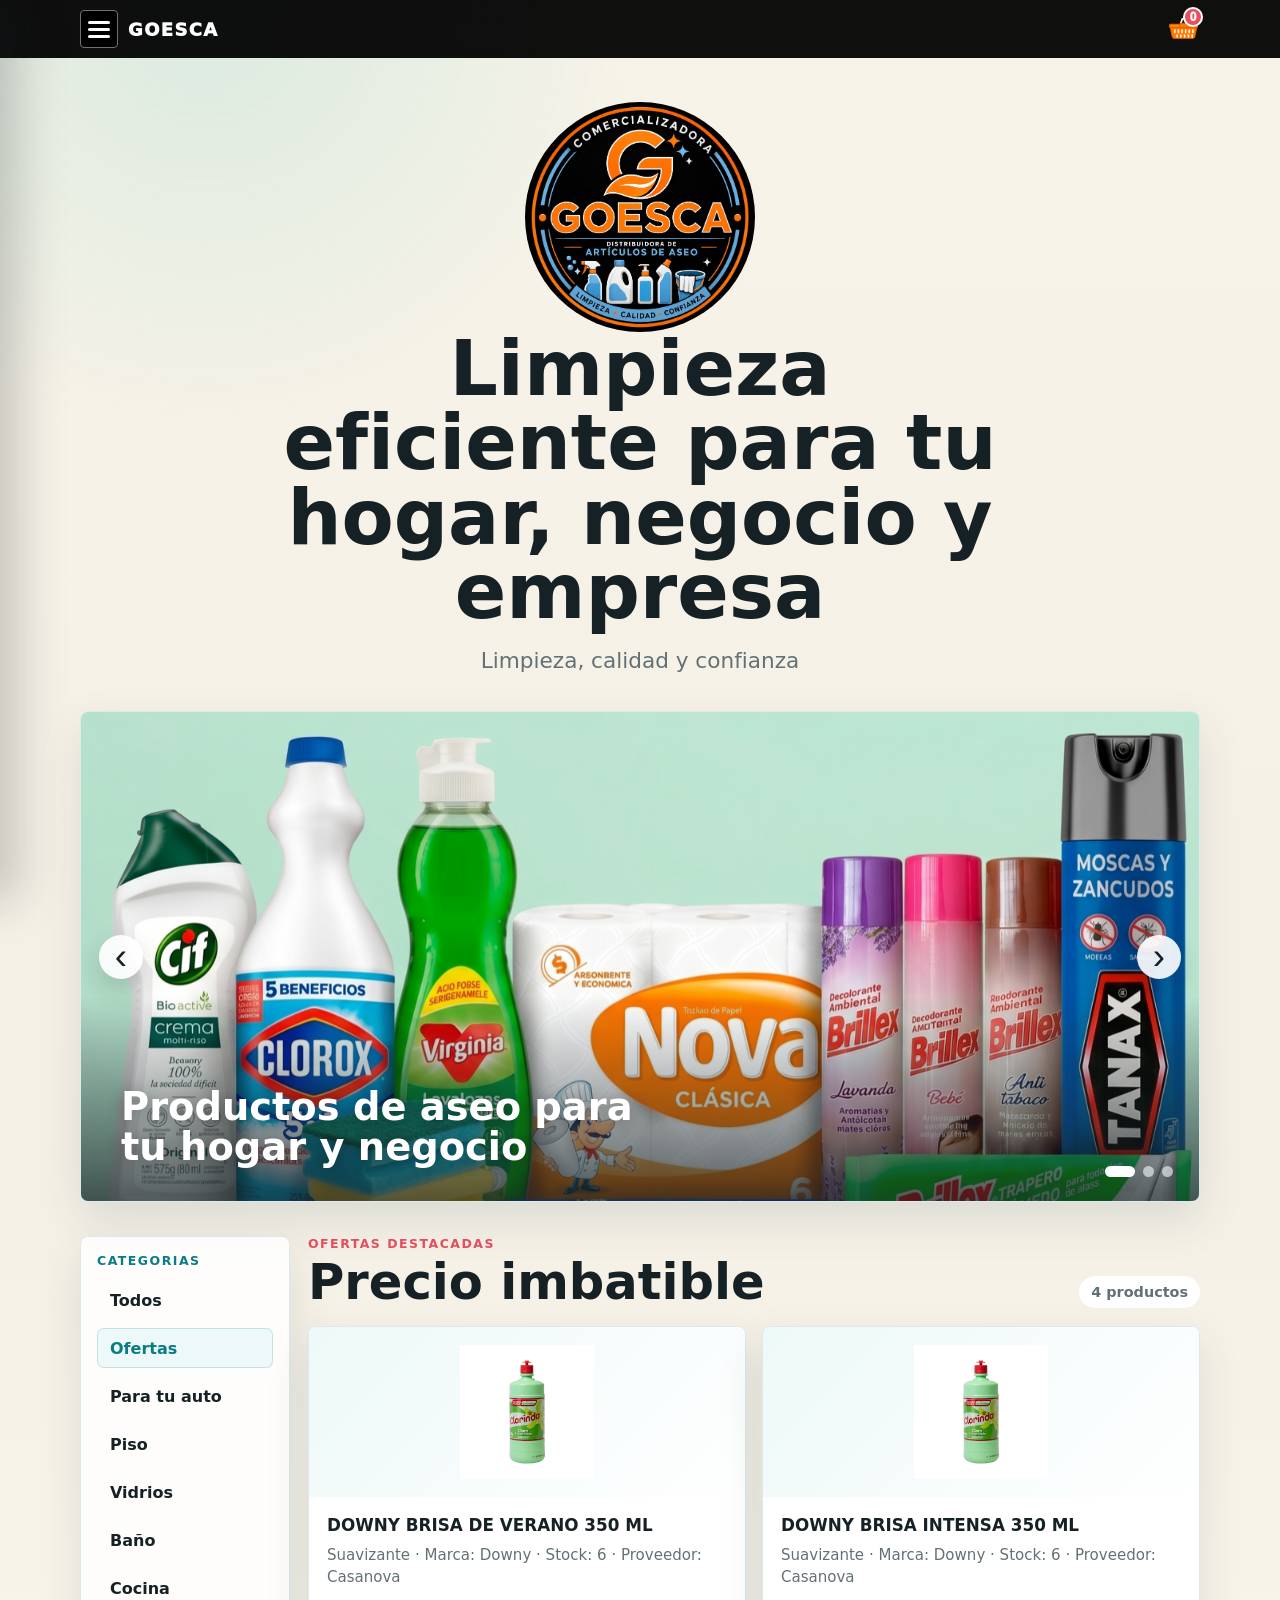
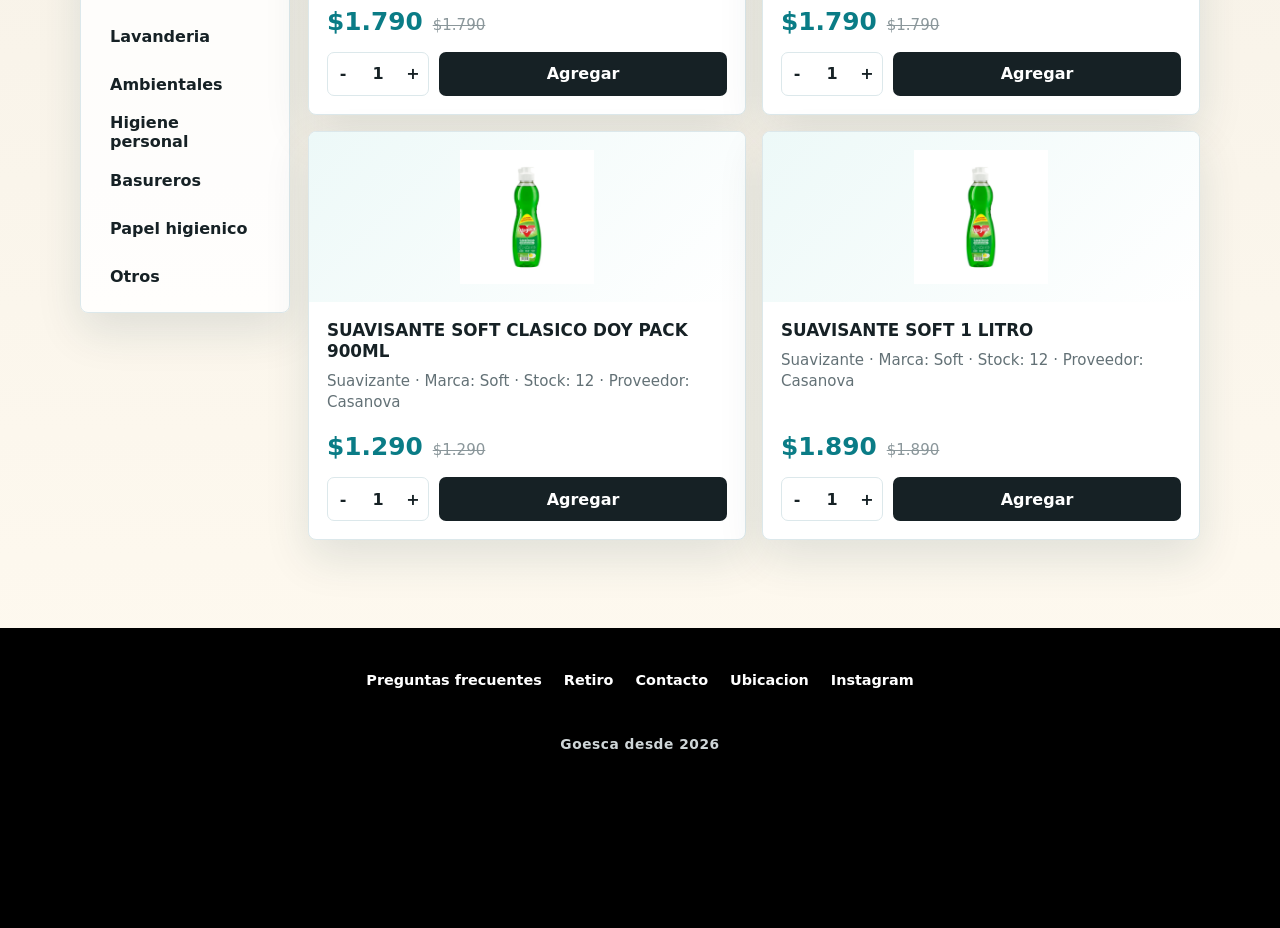
==== index.html @ 882b0012 "Add files via upload" ====
<!doctype html>
<html lang="es">
  <head>
    <meta charset="UTF-8" />
    <meta name="viewport" content="width=device-width, initial-scale=1.0" />
    <title>Goesca | Articulos de aseo</title>
    <link rel="stylesheet" href="styles.css" />
  </head>
  <body>
    <header class="top-bar" aria-label="Barra superior">
      <button class="top-icon-button menu-toggle" type="button" aria-label="Abrir menu de categorias" data-open-menu>
        <span></span>
        <span></span>
        <span></span>
      </button>
      <a class="top-brand" href="#main-title" aria-label="Ir al inicio">Goesca</a>
      <button class="top-icon-button cart-toggle" type="button" aria-label="Ver carrito" data-open-cart>
        <img class="cart-symbol" src="assets/cart-basket.svg" alt="" aria-hidden="true" />
        <span class="top-cart-count" id="top-cart-count">0</span>
      </button>
    </header>

    <div class="drawer-overlay" data-close-menu></div>
    <nav class="side-drawer" aria-label="Menu lateral de categorias" id="side-drawer">
      <div class="side-drawer-header">
        <strong>Goesca</strong>
        <button class="drawer-close" type="button" aria-label="Cerrar menu" data-close-menu>×</button>
      </div>
      <a class="drawer-link" href="index.html">Inicio</a>
      <details class="drawer-products" open>
        <summary>Nuestros productos</summary>
        <div class="drawer-category-list" data-drawer-categories></div>
      </details>
      <a class="drawer-link" href="faq.html">Preguntas frecuentes</a>
      <a class="drawer-login-card" href="admin.html">Iniciar sesion</a>
    </nav>

    <main class="page-shell">
      <section class="brand-hero" aria-labelledby="main-title">
        <img class="brand-logo" src="assets/logo-goesca.jpg" alt="Logo Goesca" />
        <h1 id="main-title">Limpieza eficiente para tu hogar, negocio y empresa</h1>
        <p class="slogan">Limpieza, calidad y confianza</p>
      </section>

      <section class="photo-carousel" aria-label="Fotos destacadas de Goesca">
        <div class="carousel-track" id="carousel-track">
          <figure class="carousel-slide is-active">
            <img src="assets/carousel-goesca-products.png" alt="Productos de aseo Goesca" />
            <figcaption>Productos de aseo para tu hogar y negocio</figcaption>
          </figure>
          <figure class="carousel-slide">
            <img src="assets/carousel-2.png" alt="Detergente liquido Bio Frescura" />
            <figcaption>Lavanderia para el dia a dia</figcaption>
          </figure>
          <figure class="carousel-slide">
            <img src="assets/carousel-3.png" alt="Papel higienico" />
            <figcaption>Papel y confort para tu negocio</figcaption>
          </figure>
        </div>
        <button class="carousel-button carousel-button-prev" type="button" aria-label="Foto anterior" data-carousel-prev>&lsaquo;</button>
        <button class="carousel-button carousel-button-next" type="button" aria-label="Foto siguiente" data-carousel-next>&rsaquo;</button>
        <div class="carousel-dots" aria-label="Seleccionar foto">
          <button class="carousel-dot is-active" type="button" aria-label="Ver foto 1" data-carousel-dot="0"></button>
          <button class="carousel-dot" type="button" aria-label="Ver foto 2" data-carousel-dot="1"></button>
          <button class="carousel-dot" type="button" aria-label="Ver foto 3" data-carousel-dot="2"></button>
        </div>
      </section>

      <section class="shop-area" aria-labelledby="hot-sales-title">
        <aside class="category-menu" id="categorias" aria-label="Categorias de articulos">
          <p class="menu-label">Categorias</p>
          <div class="category-list" id="category-list"></div>
        </aside>

        <section class="hot-sales" aria-labelledby="hot-sales-title">
          <div class="section-heading">
            <div>
              <p>Ofertas destacadas</p>
              <h2 id="hot-sales-title">Precio imbatible</h2>
            </div>
            <span class="product-count" id="product-count"></span>
          </div>
          <div class="product-grid" id="product-grid"></div>
        </section>

      </section>
    </main>

    <footer class="site-footer">
      <nav class="footer-links" aria-label="Enlaces inferiores">
        <a href="faq.html">Preguntas frecuentes</a>
        <a href="faq.html#retiro">Retiro</a>
        <a href="faq.html#contacto">Contacto</a>
        <a href="https://maps.app.goo.gl/M8QAmftdqfiFnwHV7" target="_blank" rel="noopener noreferrer">Ubicacion</a>
        <a href="https://www.instagram.com/" target="_blank" rel="noopener noreferrer">Instagram</a>
      </nav>
      <p>Goesca desde 2026</p>
    </footer>

    <script src="products.js"></script>
    <script src="script.js"></script>
  </body>
</html>
---- styles.css ----
:root {
  color-scheme: light;
  --ink: #162125;
  --muted: #637176;
  --paper: #f5f0e6;
  --surface: #ffffff;
  --teal: #0a7c86;
  --mint: #23b7a6;
  --yellow: #f5c542;
  --rose: #e84f5f;
  --line: #dce8eb;
  --shadow: 0 18px 45px rgba(13, 61, 68, 0.12);
}

* {
  box-sizing: border-box;
}

body {
  margin: 0;
  min-height: 100vh;
  font-family: Inter, ui-sans-serif, system-ui, -apple-system, BlinkMacSystemFont, "Segoe UI", sans-serif;
  color: var(--ink);
  background:
    radial-gradient(circle at 16% 0%, rgba(35, 183, 166, 0.14), transparent 28rem),
    linear-gradient(180deg, #f8f3e9 0%, var(--paper) 48%, #fffaf0 100%);
}

.top-bar {
  position: sticky;
  top: 0;
  z-index: 20;
  width: 100%;
  min-height: 58px;
  display: grid;
  grid-template-columns: auto 1fr auto;
  align-items: center;
  gap: 10px;
  border-bottom: 0;
  padding: 8px max(16px, calc((100vw - 1120px) / 2));
  background: rgba(0, 0, 0, 0.94);
  backdrop-filter: blur(14px);
}

.top-bar::before {
  content: "";
  position: absolute;
  left: 0;
  right: 0;
  top: -90px;
  height: 90px;
  background: #000;
}

.top-brand {
  justify-self: start;
  display: inline-flex;
  align-items: center;
  color: #fff;
  font-size: 1.12rem;
  font-weight: 950;
  letter-spacing: 0.08em;
  text-decoration: none;
  text-transform: uppercase;
}

.top-brand:hover {
  color: #f68b1f;
}

.top-icon-button {
  position: relative;
  width: 38px;
  height: 38px;
  border: 0;
  border-radius: 0;
  display: grid;
  place-items: center;
  background: transparent;
  color: #fff;
  cursor: pointer;
  box-shadow: none;
}

.top-icon-button:hover {
  color: #f68b1f;
}

.menu-toggle {
  justify-self: start;
  width: 38px;
  height: 38px;
  border: 1px solid #6c7376;
  border-radius: 4px;
  display: flex;
  flex-direction: column;
  gap: 4px;
  align-items: center;
  justify-content: center;
  background: #000;
}

.menu-toggle span {
  width: 22px;
  height: 3px;
  display: block;
  border-radius: 999px;
  background: currentColor;
}

.menu-toggle:hover {
  border-color: #f68b1f;
  background: #111;
  color: #f68b1f;
}

.cart-toggle {
  justify-self: end;
}

.cart-symbol {
  width: 31px;
  height: 25px;
  display: block;
  object-fit: contain;
}

.top-cart-count {
  position: absolute;
  top: -3px;
  right: -3px;
  min-width: 20px;
  min-height: 20px;
  display: grid;
  place-items: center;
  border: 2px solid #fff;
  border-radius: 999px;
  background: var(--rose);
  color: #fff;
  font-size: 0.75rem;
  font-weight: 950;
}

.drawer-overlay {
  position: fixed;
  inset: 0;
  z-index: 30;
  background: rgba(22, 33, 37, 0.34);
  opacity: 0;
  pointer-events: none;
  transition: opacity 220ms ease;
}

.side-drawer {
  position: fixed;
  inset: 0 auto 0 0;
  z-index: 31;
  width: min(330px, 86vw);
  display: flex;
  flex-direction: column;
  padding: 18px;
  overflow: auto;
  background: #fffaf0;
  box-shadow: 18px 0 45px rgba(22, 33, 37, 0.22);
  transform: translateX(-100%);
  transition: transform 240ms ease;
}

.menu-is-open .drawer-overlay {
  opacity: 1;
  pointer-events: auto;
}

.menu-is-open .side-drawer {
  transform: translateX(0);
}

.side-drawer-header {
  display: flex;
  align-items: center;
  justify-content: space-between;
  gap: 12px;
  margin-bottom: 18px;
  color: var(--teal);
  font-size: 1.35rem;
  text-transform: uppercase;
}

.drawer-close {
  width: 38px;
  height: 38px;
  border: 0;
  background: transparent;
  color: var(--ink);
  font-size: 2rem;
  line-height: 1;
  cursor: pointer;
}

.drawer-link,
.drawer-category-link {
  min-height: 42px;
  display: flex;
  align-items: center;
  border-radius: 7px;
  padding: 0 12px;
  color: var(--ink);
  font-weight: 850;
  text-decoration: none;
}

.drawer-link:hover,
.drawer-category-link:hover,
.drawer-category-link.is-active {
  background: #edf9f8;
  color: var(--teal);
}

.drawer-products {
  margin: 8px 0;
}

.drawer-products summary {
  min-height: 44px;
  border-radius: 7px;
  display: flex;
  align-items: center;
  justify-content: space-between;
  padding: 0 12px;
  background: #fff3e6;
  color: #9f3c00;
  font-weight: 950;
  cursor: pointer;
  list-style: none;
}

.drawer-products summary::-webkit-details-marker {
  display: none;
}

.drawer-products summary::after {
  content: "+";
  font-size: 1.2rem;
  line-height: 1;
}

.drawer-products[open] summary::after {
  content: "-";
}

.drawer-category-list {
  display: grid;
  gap: 6px;
  padding: 8px 0 4px 10px;
}

.faq-page {
  display: grid;
  gap: 12px;
}

.faq-item {
  border: 1px solid var(--line);
  border-radius: 8px;
  padding: 14px 16px;
  background: #fff;
}

.faq-item summary {
  color: var(--ink);
  font-weight: 950;
  cursor: pointer;
}

.faq-item p {
  margin: 10px 0 0;
  color: var(--muted);
  line-height: 1.5;
}

.drawer-login-card {
  width: 100%;
  min-height: 62px;
  margin-top: auto;
  border-radius: 8px;
  display: grid;
  place-items: center;
  padding: 14px;
  background: #000;
  color: #fff;
  font-size: 0.9rem;
  font-weight: 950;
  line-height: 1.15;
  text-align: center;
  text-decoration: none;
  text-transform: uppercase;
}

.drawer-login-card:hover {
  background: var(--teal);
}

.page-shell {
  width: min(1120px, calc(100% - 32px));
  margin: 0 auto;
  padding: 26px 0 64px;
}

.brand-hero {
  min-height: 46vh;
  display: flex;
  flex-direction: column;
  align-items: center;
  justify-content: center;
  text-align: center;
  padding: 18px 0 34px;
}

.brand-logo {
  width: clamp(150px, 24vw, 230px);
  aspect-ratio: 1;
  object-fit: contain;
  border-radius: 50%;
  animation: riseIn 700ms ease-out both;
}

h1,
h2,
p {
  margin-top: 0;
}

h1 {
  width: min(780px, 100%);
  margin-bottom: 14px;
  font-size: clamp(2.2rem, 6vw, 4.75rem);
  line-height: 0.98;
  letter-spacing: 0;
}

.slogan {
  width: min(650px, 100%);
  margin-bottom: 0;
  color: var(--muted);
  font-size: clamp(1.05rem, 2vw, 1.35rem);
  line-height: 1.55;
}

.photo-carousel {
  position: relative;
  overflow: hidden;
  border: 1px solid rgba(10, 124, 134, 0.14);
  border-radius: 8px;
  background: var(--surface);
  box-shadow: var(--shadow);
}

.carousel-track {
  position: relative;
  aspect-ratio: 16 / 7;
  min-height: 240px;
}

.carousel-slide {
  position: absolute;
  inset: 0;
  margin: 0;
  opacity: 0;
  transition: opacity 420ms ease;
}

.carousel-slide.is-active {
  opacity: 1;
}

.carousel-slide img {
  width: 100%;
  height: 100%;
  display: block;
  object-fit: cover;
  object-position: center;
  background:
    linear-gradient(90deg, rgba(246, 139, 31, 0.08), rgba(10, 124, 134, 0.09)),
    #fff;
}

.carousel-slide::after {
  content: "";
  position: absolute;
  inset: auto 0 0;
  height: 42%;
  background: linear-gradient(180deg, transparent, rgba(22, 33, 37, 0.72));
}

.carousel-slide figcaption {
  position: absolute;
  left: clamp(18px, 4vw, 40px);
  bottom: 34px;
  z-index: 1;
  max-width: min(560px, calc(100% - 120px));
  color: #fff;
  font-size: clamp(1.35rem, 3vw, 2.6rem);
  font-weight: 900;
  line-height: 1.05;
  text-shadow: 0 2px 16px rgba(0, 0, 0, 0.28);
}

.carousel-button {
  position: absolute;
  top: 50%;
  z-index: 2;
  width: 44px;
  height: 44px;
  border: 0;
  border-radius: 999px;
  display: grid;
  place-items: center;
  background: rgba(255, 255, 255, 0.9);
  color: var(--ink);
  font-size: 2.3rem;
  line-height: 1;
  cursor: pointer;
  transform: translateY(-50%);
  box-shadow: 0 10px 25px rgba(22, 33, 37, 0.16);
}

.carousel-button:hover {
  background: var(--teal);
  color: #fff;
}

.carousel-button-prev {
  left: 18px;
}

.carousel-button-next {
  right: 18px;
}

.carousel-dots {
  position: absolute;
  right: 26px;
  bottom: 24px;
  z-index: 2;
  display: flex;
  gap: 8px;
}

.carousel-dot {
  width: 11px;
  height: 11px;
  padding: 0;
  border: 0;
  border-radius: 999px;
  background: rgba(255, 255, 255, 0.58);
  cursor: pointer;
}

.carousel-dot.is-active {
  width: 30px;
  background: #fff;
}

.shop-area {
  display: grid;
  grid-template-columns: 210px minmax(0, 1fr);
  align-items: start;
  gap: 18px;
  padding-top: 34px;
}

.category-menu {
  position: sticky;
  top: 18px;
  border: 1px solid var(--line);
  border-radius: 8px;
  background: rgba(255, 255, 255, 0.82);
  box-shadow: var(--shadow);
}

.category-menu {
  padding: 16px;
}

.menu-label {
  margin-bottom: 12px;
  color: var(--teal);
  font-size: 0.78rem;
  font-weight: 900;
  letter-spacing: 0.12em;
  text-transform: uppercase;
}

.category-list {
  display: grid;
  gap: 8px;
}

.category-button {
  width: 100%;
  min-height: 40px;
  border: 1px solid transparent;
  border-radius: 7px;
  display: flex;
  align-items: center;
  padding: 0 12px;
  background: transparent;
  color: var(--ink);
  font: inherit;
  font-weight: 750;
  text-align: left;
  text-decoration: none;
  cursor: pointer;
}

.category-button:hover,
.category-button.is-active {
  border-color: rgba(10, 124, 134, 0.18);
  background: #edf9f8;
  color: var(--teal);
}

.section-heading {
  display: flex;
  align-items: end;
  justify-content: space-between;
  gap: 24px;
  margin-bottom: 18px;
}

.section-heading p {
  margin-bottom: 7px;
  color: var(--rose);
  font-weight: 800;
  text-transform: uppercase;
  font-size: 0.78rem;
  letter-spacing: 0.12em;
}

.section-heading h2 {
  margin-bottom: 0;
  font-size: clamp(1.9rem, 4vw, 3.1rem);
  line-height: 1;
}

.product-count {
  flex: 0 0 auto;
  border-radius: 999px;
  padding: 8px 12px;
  background: #fff;
  color: var(--muted);
  font-size: 0.9rem;
  font-weight: 800;
}

.product-grid {
  display: grid;
  grid-template-columns: repeat(2, minmax(0, 1fr));
  gap: 16px;
}

.product-card {
  position: relative;
  display: flex;
  min-height: 320px;
  flex-direction: column;
  overflow: hidden;
  border: 1px solid var(--line);
  border-radius: 8px;
  background: var(--surface);
  box-shadow: var(--shadow);
}

.sale-badge {
  position: absolute;
  top: 14px;
  left: 14px;
  z-index: 1;
  border-radius: 999px;
  padding: 7px 10px;
  background: var(--rose);
  color: #fff;
  font-size: 0.78rem;
  font-weight: 800;
}

.product-visual {
  display: grid;
  min-height: 142px;
  place-items: center;
  background: linear-gradient(135deg, #edf9f8 0%, #ffffff 100%);
}

.product-photo {
  width: 100%;
  height: 170px;
  display: block;
  object-fit: contain;
  padding: 18px;
}

.product-icon {
  position: relative;
  width: 86px;
  height: 92px;
}

.product-icon::before,
.product-icon::after {
  content: "";
  position: absolute;
  display: block;
}

.visual-bottle::before {
  left: 27px;
  top: 18px;
  width: 34px;
  height: 64px;
  border-radius: 10px 10px 14px 14px;
  background: var(--mint);
}

.visual-bottle::after {
  left: 34px;
  top: 5px;
  width: 20px;
  height: 19px;
  border-radius: 5px 5px 2px 2px;
  background: var(--teal);
  box-shadow: 0 31px 0 7px rgba(255, 255, 255, 0.72);
}

.visual-cloth::before {
  left: 8px;
  top: 26px;
  width: 70px;
  height: 48px;
  border-radius: 8px;
  background: var(--yellow);
  transform: rotate(-7deg);
}

.visual-cloth::after {
  left: 18px;
  top: 36px;
  width: 52px;
  height: 6px;
  border-radius: 999px;
  background: rgba(22, 33, 37, 0.18);
  box-shadow: 0 13px 0 rgba(22, 33, 37, 0.14), 0 26px 0 rgba(22, 33, 37, 0.1);
}

.visual-soap::before {
  left: 19px;
  top: 34px;
  width: 50px;
  height: 36px;
  border-radius: 18px;
  background: var(--mint);
  box-shadow: 0 -23px 0 -12px var(--teal), 23px -32px 0 -16px var(--yellow), -19px -34px 0 -17px var(--rose);
}

.visual-soap::after {
  left: 30px;
  top: 44px;
  width: 28px;
  height: 8px;
  border-radius: 999px;
  background: rgba(255, 255, 255, 0.72);
}

.visual-gloves::before {
  left: 17px;
  top: 20px;
  width: 25px;
  height: 58px;
  border-radius: 13px 13px 18px 18px;
  background: var(--yellow);
  transform: rotate(-12deg);
}

.visual-gloves::after {
  right: 17px;
  top: 19px;
  width: 25px;
  height: 58px;
  border-radius: 13px 13px 18px 18px;
  background: var(--rose);
  transform: rotate(12deg);
}

.visual-broom::before {
  left: 39px;
  top: 6px;
  width: 8px;
  height: 72px;
  border-radius: 999px;
  background: var(--teal);
  transform: rotate(18deg);
}

.visual-broom::after {
  left: 23px;
  top: 57px;
  width: 44px;
  height: 26px;
  border-radius: 5px 5px 14px 14px;
  background: var(--yellow);
  transform: rotate(18deg);
}

.visual-trash::before {
  left: 20px;
  top: 27px;
  width: 48px;
  height: 54px;
  border-radius: 8px 8px 13px 13px;
  background: var(--teal);
}

.visual-trash::after {
  left: 15px;
  top: 18px;
  width: 58px;
  height: 10px;
  border-radius: 999px;
  background: var(--ink);
  box-shadow: 20px -10px 0 -4px var(--ink);
}

.visual-paper::before {
  left: 21px;
  top: 18px;
  width: 46px;
  height: 56px;
  border-radius: 50%;
  background: #fff;
  border: 10px solid var(--mint);
}

.visual-paper::after {
  left: 37px;
  top: 34px;
  width: 15px;
  height: 22px;
  border-radius: 50%;
  background: #edf9f8;
}

.product-body {
  display: flex;
  flex: 1;
  flex-direction: column;
  padding: 18px;
}

.product-title {
  margin: 0 0 9px;
  font-size: 1.05rem;
  line-height: 1.25;
}

.product-detail {
  margin: 0 0 18px;
  color: var(--muted);
  font-size: 0.94rem;
  line-height: 1.45;
}

.price-row {
  display: flex;
  align-items: baseline;
  gap: 10px;
  margin-top: auto;
}

.price-now {
  font-size: 1.55rem;
  font-weight: 900;
  color: var(--teal);
}

.price-before {
  color: #8b979b;
  font-size: 0.94rem;
  text-decoration: line-through;
}

.product-actions {
  display: grid;
  grid-template-columns: 102px minmax(0, 1fr);
  gap: 10px;
  margin-top: 16px;
}

.quantity-control {
  display: grid;
  grid-template-columns: 30px 1fr 30px;
  min-height: 44px;
  overflow: hidden;
  border: 1px solid var(--line);
  border-radius: 7px;
  background: #fff;
}

.quantity-button,
.quantity-input {
  border: 0;
  background: transparent;
  color: var(--ink);
  font: inherit;
  font-weight: 850;
  text-align: center;
}

.quantity-button {
  cursor: pointer;
}

.quantity-button:hover {
  background: #edf9f8;
  color: var(--teal);
}

.quantity-input {
  width: 100%;
  min-width: 0;
  appearance: textfield;
}

.quantity-input::-webkit-outer-spin-button,
.quantity-input::-webkit-inner-spin-button {
  margin: 0;
  appearance: none;
}

.add-to-cart-button {
  width: 100%;
  min-height: 44px;
  border: 0;
  border-radius: 7px;
  background: var(--ink);
  color: #fff;
  font: inherit;
  font-weight: 800;
  cursor: pointer;
}

.add-to-cart-button:hover,
.checkout-button:hover:not(:disabled) {
  background: var(--teal);
}

.cart-page-shell {
  width: min(780px, calc(100% - 32px));
  margin: 0 auto;
  padding: 34px 0 70px;
}

.back-link {
  display: inline-flex;
  align-items: center;
  min-height: 42px;
  margin-bottom: 18px;
  color: var(--teal);
  font-weight: 900;
  text-decoration: none;
}

.back-link:hover {
  color: var(--ink);
}

.cart-page {
  padding: clamp(22px, 5vw, 42px);
  border-radius: 8px;
  background: rgba(255, 255, 255, 0.82);
  box-shadow: var(--shadow);
}

.cart-page-heading {
  display: flex;
  align-items: center;
  gap: 18px;
  margin-bottom: 26px;
}

.cart-page-heading img {
  width: 88px;
  aspect-ratio: 1;
  border-radius: 50%;
  object-fit: cover;
}

.cart-page-heading p {
  margin-bottom: 6px;
  color: var(--rose);
  font-size: 0.78rem;
  font-weight: 900;
  letter-spacing: 0.12em;
  text-transform: uppercase;
}

.cart-page-heading h1 {
  margin: 0;
  font-size: clamp(2.35rem, 7vw, 4rem);
}

.cart-page-items {
  max-height: none;
}

.cart-page-total {
  margin-top: 22px;
}

.category-page-shell {
  padding-top: 34px;
}

.category-navigation {
  display: flex;
  justify-content: space-between;
  gap: 12px;
  margin: -4px 0 18px;
}

.category-nav-button {
  width: 54px;
  height: 54px;
  border-radius: 999px;
  display: grid;
  place-items: center;
  background: #000;
  color: #fff;
  font-size: 2.2rem;
  line-height: 1;
  text-decoration: none;
}

.category-nav-button:hover {
  background: var(--teal);
}

.admin-shell {
  width: min(1120px, calc(100% - 32px));
  margin: 0 auto;
  padding: 34px 0 70px;
}

.login-panel,
.admin-panel {
  border-radius: 8px;
  background: rgba(255, 255, 255, 0.84);
  box-shadow: var(--shadow);
}

.login-panel {
  width: min(520px, 100%);
  margin: 0 auto;
  padding: clamp(22px, 5vw, 38px);
}

.admin-panel {
  padding: clamp(18px, 4vw, 32px);
}

.is-hidden {
  display: none !important;
}

.admin-heading {
  display: flex;
  align-items: center;
  gap: 16px;
  margin-bottom: 22px;
}

.admin-heading img {
  width: 78px;
  aspect-ratio: 1;
  border-radius: 50%;
  object-fit: cover;
}

.admin-heading p {
  margin-bottom: 6px;
  color: var(--rose);
  font-size: 0.78rem;
  font-weight: 900;
  letter-spacing: 0.12em;
  text-transform: uppercase;
}

.admin-heading h1,
.admin-panel h1 {
  margin: 0;
  font-size: clamp(2rem, 5vw, 3.4rem);
  line-height: 1;
}

.login-form,
.admin-tools,
.new-product-form {
  display: grid;
  gap: 14px;
}

.login-form label,
.admin-tools label,
.new-product-form label,
.admin-product-identity label,
.admin-product-fields label {
  display: grid;
  gap: 7px;
  color: var(--muted);
  font-size: 0.84rem;
  font-weight: 850;
}

.login-form input,
.admin-tools input,
.new-product-form input,
.new-product-form select,
.admin-product-identity input,
.admin-product-identity select,
.admin-product-fields input {
  width: 100%;
  min-height: 44px;
  border: 1px solid var(--line);
  border-radius: 7px;
  padding: 0 12px;
  background: #fff;
  color: var(--ink);
  font: inherit;
}

.admin-product-identity select {
  appearance: none;
  background:
    linear-gradient(45deg, transparent 50%, var(--muted) 50%) calc(100% - 18px) 19px / 6px 6px no-repeat,
    linear-gradient(135deg, var(--muted) 50%, transparent 50%) calc(100% - 13px) 19px / 6px 6px no-repeat,
    #fff;
}

.new-product-panel {
  border: 1px solid var(--line);
  border-radius: 8px;
  margin-bottom: 14px;
  padding: 14px;
  background: #fff;
}

.new-product-panel summary {
  color: var(--teal);
  font-weight: 950;
  cursor: pointer;
}

.new-product-form {
  grid-template-columns: repeat(4, minmax(0, 1fr)) auto;
  align-items: end;
  margin-top: 14px;
}

.login-error {
  min-height: 20px;
  margin: 0;
  color: var(--rose);
  font-weight: 850;
}

.logout-button,
.admin-tab-button,
.admin-open-store,
.save-product-button,
.reset-product-button {
  min-height: 42px;
  border: 0;
  border-radius: 7px;
  display: inline-flex;
  align-items: center;
  justify-content: center;
  padding: 0 14px;
  font: inherit;
  font-weight: 900;
  text-decoration: none;
  cursor: pointer;
}

.logout-button,
.reset-product-button {
  background: #edf1f2;
  color: var(--ink);
}

.admin-open-store,
.save-product-button,
.admin-tab-button.is-active {
  background: var(--teal);
  color: #fff;
}

.admin-tab-button {
  background: #edf1f2;
  color: var(--ink);
}

.admin-tools {
  grid-template-columns: minmax(0, 1fr) auto auto auto;
  align-items: end;
  margin-bottom: 18px;
}

.admin-product-list {
  display: grid;
  gap: 12px;
}

.admin-product-card {
  border: 1px solid var(--line);
  border-radius: 8px;
  overflow: hidden;
  background: #fff;
}

.admin-product-summary {
  width: 100%;
  min-height: 54px;
  border: 0;
  display: grid;
  grid-template-columns: 42px minmax(0, 1fr) 32px;
  align-items: center;
  gap: 10px;
  padding: 7px 10px;
  background: #fff;
  color: var(--ink);
  text-align: left;
  cursor: pointer;
}

.admin-product-summary:hover {
  background: #f7fbfb;
}

.admin-product-summary img {
  width: 42px;
  height: 42px;
  border-radius: 6px;
  object-fit: contain;
  background: #f7fbfb;
}

.admin-product-summary strong,
.admin-product-main h2 {
  display: block;
  margin: 0;
  overflow: hidden;
  font-size: 0.92rem;
  line-height: 1.25;
  text-overflow: ellipsis;
  white-space: nowrap;
}

.admin-product-summary small {
  display: block;
  margin-top: 3px;
  color: var(--teal);
  font-size: 0.75rem;
  font-weight: 850;
}

.admin-expand-icon {
  width: 28px;
  height: 28px;
  display: grid;
  place-items: center;
  border: 0;
  background: transparent;
  color: var(--teal);
  font-size: 1.4rem;
  font-weight: 950;
  transition: transform 180ms ease;
}

.admin-product-card.is-open .admin-expand-icon {
  color: var(--orange);
  transform: rotate(90deg);
}

.admin-product-details {
  display: none;
  border-top: 1px solid var(--line);
  padding: 14px;
}

.admin-product-card.is-open .admin-product-details {
  display: block;
}

.admin-product-identity {
  display: grid;
  grid-template-columns: minmax(180px, 1.2fr) minmax(150px, 0.7fr) minmax(160px, 0.6fr);
  gap: 10px;
  border: 1px solid #edf1f2;
  border-radius: 8px;
  padding: 12px;
  background: #fbfdfd;
  margin-bottom: 12px;
}

.admin-file-label input {
  padding: 10px;
}

.admin-product-fields {
  display: grid;
  grid-template-columns: minmax(0, 1fr);
  gap: 10px;
  border: 1px solid #edf1f2;
  border-radius: 8px;
  padding: 12px;
  background: #fffdf8;
}

.admin-offer-fields {
  display: none;
  grid-template-columns: repeat(2, minmax(0, 1fr));
  gap: 10px;
}

.admin-product-card.is-hot-sale .admin-offer-fields {
  display: grid;
}

.admin-hot-sale {
  min-height: 38px;
  display: inline-flex;
  align-items: center;
  gap: 8px;
  margin-top: 10px;
  color: var(--ink);
  font-weight: 850;
}

.admin-actions {
  display: flex;
  flex-wrap: wrap;
  gap: 8px;
  margin-top: 10px;
}

.cashier-layout {
  display: grid;
  grid-template-columns: minmax(0, 1.1fr) minmax(320px, 0.9fr);
  gap: 16px;
}

.cashier-search-panel,
.cashier-ticket {
  border: 1px solid var(--line);
  border-radius: 8px;
  padding: 16px;
  background: #fff;
}

.cashier-search-panel h2,
.cashier-ticket h2 {
  margin: 0 0 14px;
  font-size: 1.35rem;
}

.cashier-search-panel label {
  display: grid;
  gap: 7px;
  color: var(--muted);
  font-size: 0.84rem;
  font-weight: 850;
}

.cashier-search-panel input {
  min-height: 44px;
  border: 1px solid var(--line);
  border-radius: 7px;
  padding: 0 12px;
  font: inherit;
}

.cashier-results,
.cashier-items {
  display: grid;
  gap: 10px;
  margin-top: 14px;
}

.cashier-result,
.cashier-item {
  display: grid;
  grid-template-columns: 54px minmax(0, 1fr) auto;
  align-items: center;
  gap: 10px;
  border: 1px solid #edf1f2;
  border-radius: 8px;
  padding: 9px;
}

.cashier-result img {
  width: 54px;
  height: 54px;
  object-fit: contain;
}

.cashier-result strong,
.cashier-item strong {
  display: block;
  line-height: 1.25;
}

.cashier-result small,
.cashier-item small {
  display: block;
  margin-top: 4px;
  color: var(--muted);
  font-size: 0.8rem;
}

.cashier-result button,
.cashier-quantity button {
  min-height: 36px;
  border: 0;
  border-radius: 7px;
  padding: 0 10px;
  background: var(--teal);
  color: #fff;
  font: inherit;
  font-weight: 900;
  cursor: pointer;
}

.cashier-item {
  grid-template-columns: minmax(0, 1fr) auto auto;
}

.cashier-quantity {
  display: grid;
  grid-template-columns: 32px 54px 32px;
  align-items: center;
  text-align: center;
  font-weight: 900;
}

.cashier-quantity input {
  width: 54px;
  min-height: 36px;
  border: 1px solid var(--line);
  text-align: center;
  font: inherit;
  font-weight: 900;
}

.cashier-total {
  display: flex;
  align-items: center;
  justify-content: space-between;
  border-top: 1px solid var(--line);
  margin-top: 16px;
  padding-top: 14px;
  font-size: 1.2rem;
}

.cashier-paid {
  display: grid;
  gap: 7px;
  margin-top: 14px;
  color: var(--muted);
  font-size: 0.84rem;
  font-weight: 850;
}

.cashier-paid input {
  min-height: 44px;
  border: 1px solid var(--line);
  border-radius: 7px;
  padding: 0 12px;
  font: inherit;
}

.cashier-change {
  display: flex;
  align-items: center;
  justify-content: space-between;
  border-radius: 8px;
  margin: 12px 0 14px;
  padding: 12px;
  background: #edf9f8;
  color: var(--teal);
  font-size: 1.1rem;
  font-weight: 950;
}

.cashier-change.is-missing {
  background: #fff0f2;
  color: var(--rose);
}

.receipts-panel {
  border: 1px solid var(--line);
  border-radius: 8px;
  padding: 16px;
  background: #fff;
}

.receipts-heading,
.receipt-top,
.receipt-total {
  display: flex;
  align-items: center;
  justify-content: space-between;
  gap: 12px;
}

.receipts-heading h2 {
  margin: 0;
}

.receipts-list {
  display: grid;
  gap: 12px;
  margin-top: 14px;
}

.receipt-card {
  border: 1px solid #edf1f2;
  border-radius: 8px;
  padding: 12px;
}

.receipt-top span,
.receipt-lines p {
  color: var(--muted);
}

.receipt-lines {
  display: grid;
  gap: 6px;
  border-block: 1px solid var(--line);
  margin: 10px 0;
  padding: 10px 0;
}

.receipt-lines p {
  display: flex;
  justify-content: space-between;
  gap: 12px;
  margin: 0;
}

.cart-items {
  display: grid;
  gap: 10px;
  max-height: 310px;
  overflow: auto;
  padding-right: 2px;
}

.empty-cart {
  margin: 0;
  border: 1px dashed var(--line);
  border-radius: 8px;
  padding: 16px;
  color: var(--muted);
  line-height: 1.4;
}

.cart-item {
  display: grid;
  gap: 7px;
  border-bottom: 1px solid var(--line);
  padding-bottom: 10px;
}

.cart-item:last-child {
  border-bottom: 0;
}

.cart-item-top,
.cart-item-bottom {
  display: flex;
  align-items: center;
  justify-content: space-between;
  gap: 10px;
}

.cart-item-name {
  margin: 0;
  font-weight: 850;
  line-height: 1.25;
}

.cart-item-subtotal {
  color: var(--teal);
  font-weight: 900;
}

.cart-item-meta {
  color: var(--muted);
  font-size: 0.9rem;
}

.remove-item {
  border: 0;
  background: transparent;
  color: var(--rose);
  font: inherit;
  font-size: 0.9rem;
  font-weight: 850;
  cursor: pointer;
}

.cart-total {
  display: flex;
  align-items: center;
  justify-content: space-between;
  gap: 12px;
  margin-top: 16px;
  border-top: 1px solid var(--line);
  padding-top: 14px;
  color: var(--muted);
  font-weight: 800;
}

.cart-total strong {
  color: var(--ink);
  font-size: 1.45rem;
}

.checkout-button {
  width: 100%;
  min-height: 46px;
  margin-top: 14px;
  border: 0;
  border-radius: 7px;
  background: var(--ink);
  color: #fff;
  font: inherit;
  font-weight: 900;
  cursor: pointer;
}

.checkout-button:disabled {
  cursor: not-allowed;
  opacity: 0.45;
}

.site-footer {
  margin-top: 24px;
  position: relative;
  min-height: 180px;
  display: flex;
  flex-direction: column;
  padding: 44px 16px 56px;
  background: #000;
  color: #fff;
  text-align: center;
}

.site-footer::after {
  content: "";
  position: absolute;
  left: 0;
  right: 0;
  bottom: -120px;
  height: 120px;
  background: #000;
}

.footer-links {
  width: min(760px, 100%);
  display: flex;
  flex-wrap: wrap;
  justify-content: center;
  gap: 10px 22px;
  margin: 0 auto;
}

.footer-links a {
  color: #fff;
  font-size: 0.9rem;
  font-weight: 850;
  text-decoration: none;
}

.footer-links a:hover {
  color: #f68b1f;
}

.site-footer p {
  margin: auto 0 0;
  color: #cfd6d8;
  font-size: 0.86rem;
  font-weight: 800;
  letter-spacing: 0.04em;
}

@keyframes riseIn {
  from {
    opacity: 0;
    transform: translateY(26px) scale(0.96);
  }

  to {
    opacity: 1;
    transform: translateY(0) scale(1);
  }
}

@media (max-width: 920px) {
  .shop-area {
    grid-template-columns: 1fr;
  }

  .category-menu {
    position: static;
  }

  .category-list {
    grid-template-columns: repeat(3, minmax(0, 1fr));
  }

  .product-grid {
    grid-template-columns: repeat(2, minmax(0, 1fr));
  }

  .admin-product-fields {
    grid-template-columns: 1fr;
  }

  .admin-product-identity {
    grid-template-columns: 1fr;
  }

  .cashier-layout {
    grid-template-columns: 1fr;
  }

  .new-product-form {
    grid-template-columns: 1fr 1fr;
  }
}

@media (max-width: 620px) {
  .top-bar {
    grid-template-columns: auto 1fr auto;
    min-height: 58px;
    padding-inline: 12px;
  }

  .top-icon-button {
    width: 38px;
    height: 38px;
  }

  .page-shell {
    width: min(100% - 24px, 1120px);
    padding-top: 20px;
  }

  .brand-hero {
    min-height: 42vh;
    padding-bottom: 28px;
  }

  .carousel-track {
    aspect-ratio: 4 / 3;
    min-height: 250px;
  }

  .carousel-button {
    width: 38px;
    height: 38px;
    font-size: 2rem;
  }

  .carousel-button-prev {
    left: 10px;
  }

  .carousel-button-next {
    right: 10px;
  }

  .carousel-slide figcaption {
    max-width: calc(100% - 72px);
    bottom: 52px;
  }

  .carousel-dots {
    left: 18px;
    right: auto;
    bottom: 20px;
  }

  .section-heading {
    display: block;
  }

  .category-list {
    grid-template-columns: repeat(2, minmax(0, 1fr));
  }

  .product-grid {
    grid-template-columns: 1fr;
  }

  .product-actions {
    grid-template-columns: 1fr;
  }

  .admin-tools,
  .cashier-result,
  .cashier-item,
  .new-product-form,
  .receipt-top,
  .receipt-total {
    grid-template-columns: 1fr;
    display: grid;
  }

  .cashier-result img {
    width: 80px;
    height: 80px;
  }
}
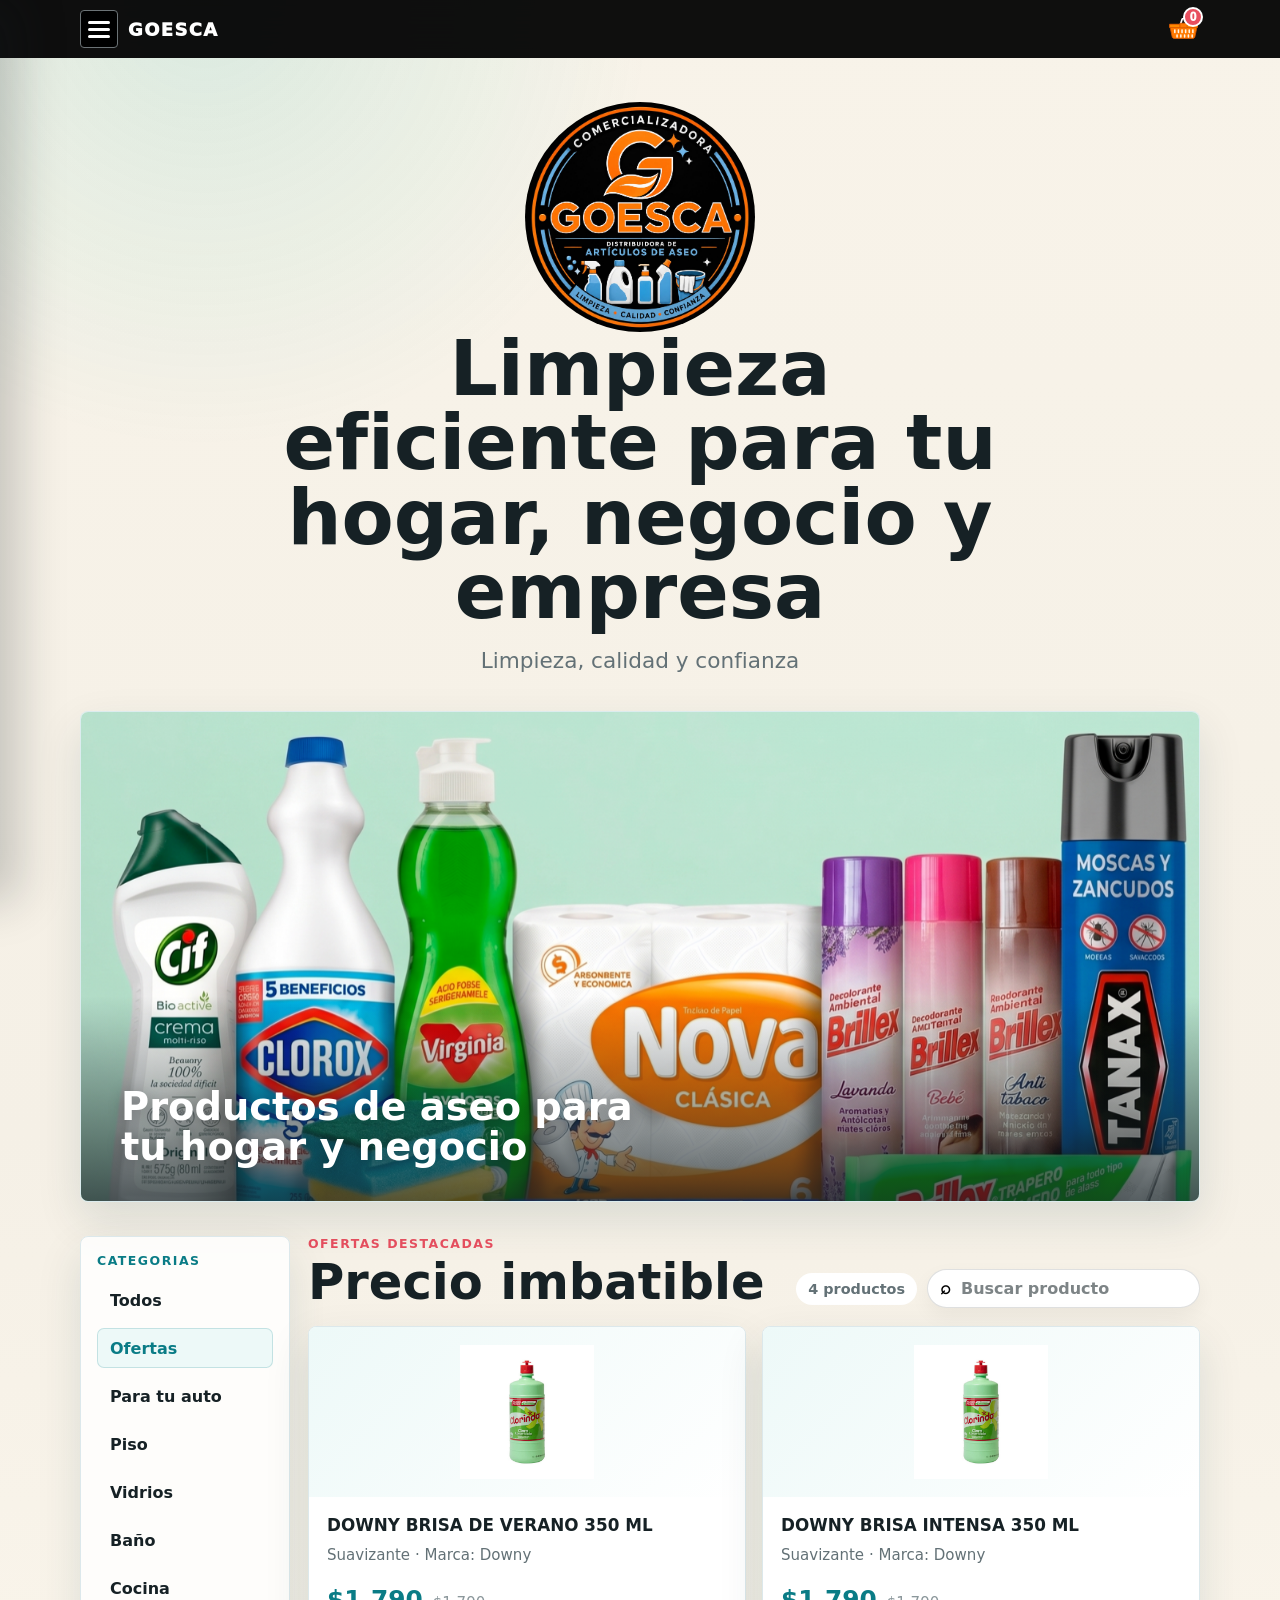
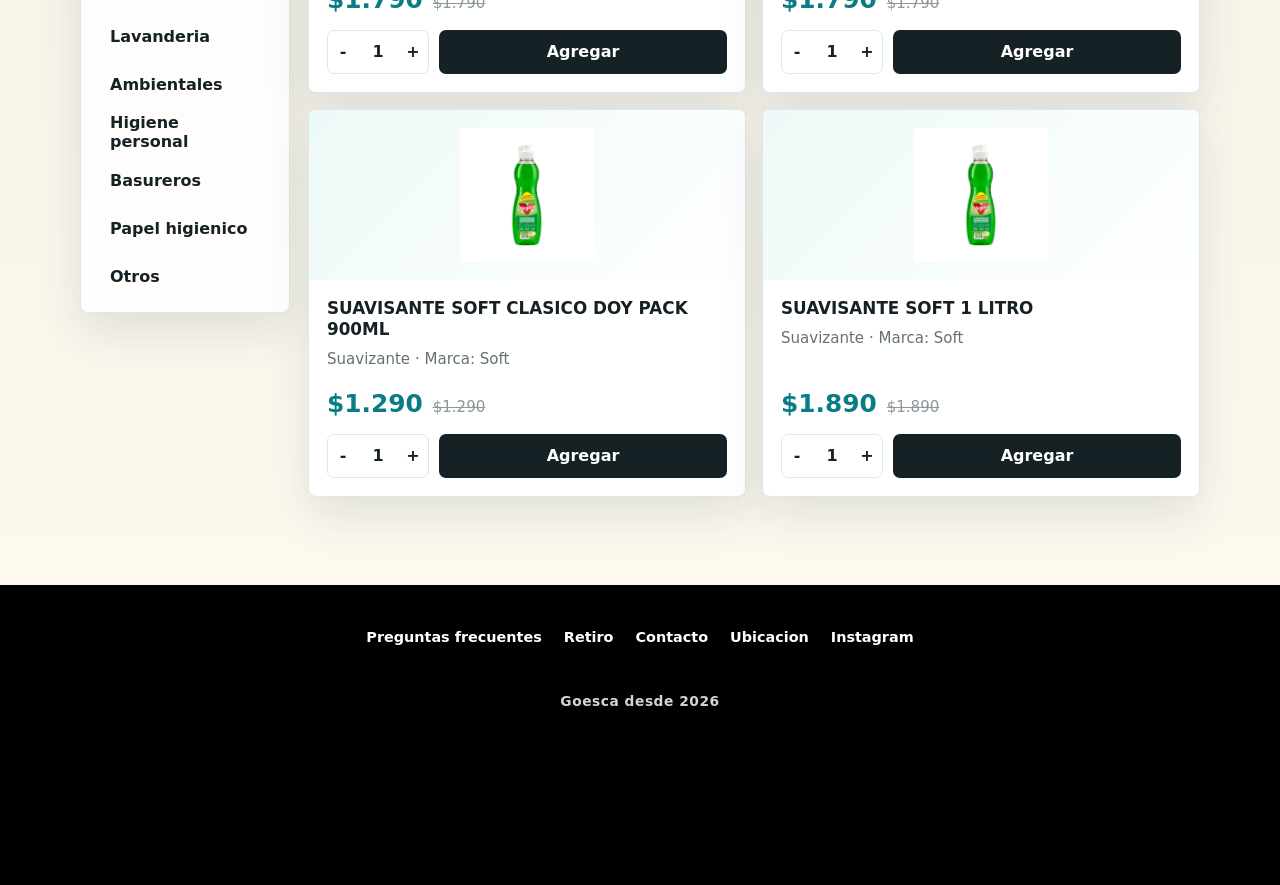
==== commit 77d32f26: "Add files via upload" ====
--- a/index.html
+++ b/index.html
@@ -48,21 +48,6 @@
             <img src="assets/carousel-goesca-products.png" alt="Productos de aseo Goesca" />
             <figcaption>Productos de aseo para tu hogar y negocio</figcaption>
           </figure>
-          <figure class="carousel-slide">
-            <img src="assets/carousel-2.png" alt="Detergente liquido Bio Frescura" />
-            <figcaption>Lavanderia para el dia a dia</figcaption>
-          </figure>
-          <figure class="carousel-slide">
-            <img src="assets/carousel-3.png" alt="Papel higienico" />
-            <figcaption>Papel y confort para tu negocio</figcaption>
-          </figure>
-        </div>
-        <button class="carousel-button carousel-button-prev" type="button" aria-label="Foto anterior" data-carousel-prev>&lsaquo;</button>
-        <button class="carousel-button carousel-button-next" type="button" aria-label="Foto siguiente" data-carousel-next>&rsaquo;</button>
-        <div class="carousel-dots" aria-label="Seleccionar foto">
-          <button class="carousel-dot is-active" type="button" aria-label="Ver foto 1" data-carousel-dot="0"></button>
-          <button class="carousel-dot" type="button" aria-label="Ver foto 2" data-carousel-dot="1"></button>
-          <button class="carousel-dot" type="button" aria-label="Ver foto 3" data-carousel-dot="2"></button>
         </div>
       </section>
 
@@ -78,7 +63,13 @@
               <p>Ofertas destacadas</p>
               <h2 id="hot-sales-title">Precio imbatible</h2>
             </div>
-            <span class="product-count" id="product-count"></span>
+            <div class="product-tools">
+              <span class="product-count" id="product-count"></span>
+              <label class="product-search" aria-label="Buscar productos">
+                <span aria-hidden="true">⌕</span>
+                <input type="search" id="product-search" placeholder="Buscar producto" />
+              </label>
+            </div>
           </div>
           <div class="product-grid" id="product-grid"></div>
         </section>
--- a/styles.css
+++ b/styles.css
@@ -553,6 +553,54 @@
   font-weight: 800;
 }
 
+.product-tools {
+  display: flex;
+  align-items: center;
+  justify-content: flex-end;
+  gap: 10px;
+  flex-wrap: wrap;
+}
+
+.product-search {
+  display: flex;
+  align-items: center;
+  gap: 8px;
+  min-width: min(260px, 100%);
+  border: 1px solid rgba(11, 17, 20, 0.13);
+  border-radius: 999px;
+  padding: 8px 12px;
+  background: #fff;
+  color: var(--muted);
+  box-shadow: 0 8px 20px rgba(0, 0, 0, 0.05);
+}
+
+.product-search span {
+  color: #000;
+  font-size: 1.1rem;
+  font-weight: 900;
+  line-height: 1;
+}
+
+.product-search input {
+  width: 100%;
+  min-width: 0;
+  border: 0;
+  outline: 0;
+  background: transparent;
+  color: var(--ink);
+  font: inherit;
+  font-weight: 700;
+}
+
+.product-search input::placeholder {
+  color: rgba(75, 85, 88, 0.72);
+}
+
+.product-empty {
+  grid-column: 1 / -1;
+  margin: 0;
+}
+
 .product-grid {
   display: grid;
   grid-template-columns: repeat(2, minmax(0, 1fr));
@@ -766,6 +814,11 @@
   color: var(--muted);
   font-size: 0.94rem;
   line-height: 1.45;
+}
+
+.low-stock {
+  color: #c1121f;
+  font-weight: 900;
 }
 
 .price-row {
@@ -1535,6 +1588,45 @@
   font-size: 1.45rem;
 }
 
+.quote-form {
+  display: grid;
+  gap: 12px;
+  margin-top: 18px;
+}
+
+.quote-form label {
+  display: grid;
+  gap: 7px;
+  color: var(--muted);
+  font-size: 0.9rem;
+  font-weight: 800;
+}
+
+.quote-form input {
+  width: 100%;
+  border: 1px solid rgba(11, 17, 20, 0.14);
+  border-radius: 8px;
+  padding: 12px 13px;
+  background: #fff;
+  color: var(--ink);
+  font: inherit;
+  font-weight: 700;
+  outline: 0;
+}
+
+.quote-form input:focus {
+  border-color: var(--teal);
+  box-shadow: 0 0 0 3px rgba(40, 151, 176, 0.16);
+}
+
+.quote-status {
+  min-height: 1.3em;
+  margin: 0;
+  color: var(--teal);
+  font-size: 0.92rem;
+  font-weight: 800;
+}
+
 .checkout-button {
   width: 100%;
   min-height: 46px;
